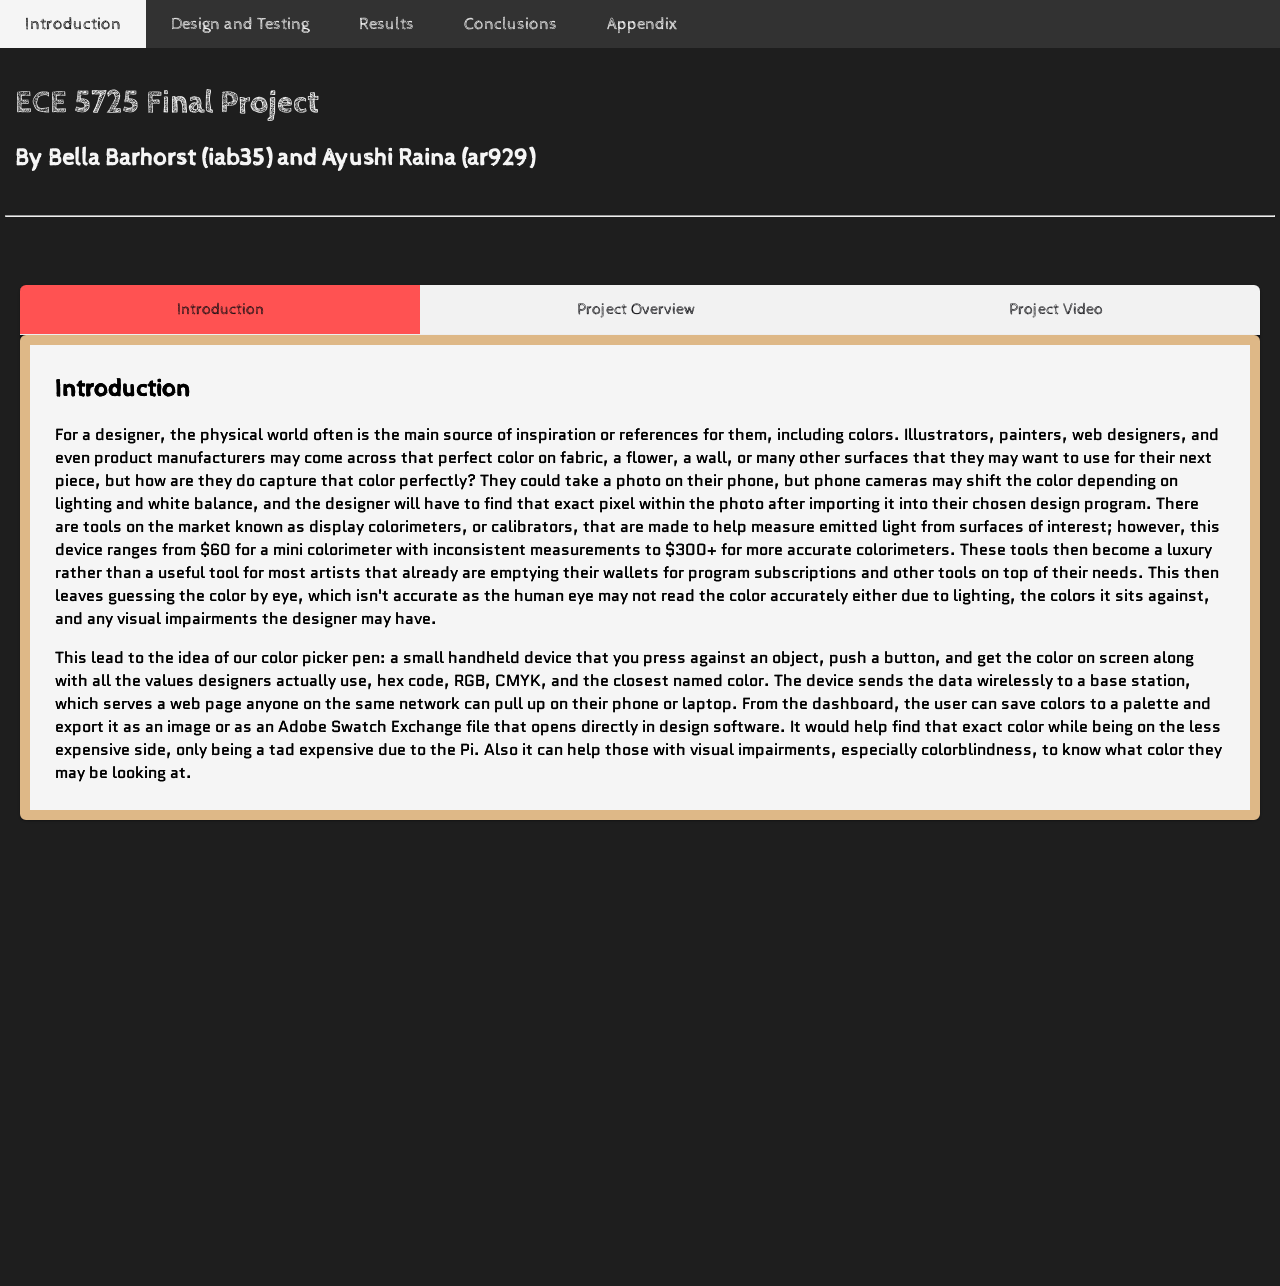
==== webpage/index.html @ c7c09b5b "Add files via upload" ====
<!DOCTYPE html>
<html lang="en">
<head>
 <link rel="stylesheet" href="./style.css">
 <link href="https://fonts.googleapis.com/css2?family=Honk&family=Orbitron:wght@400..900&family=Press+Start+2P&family=Quantico:ital,wght@0,400;0,700;1,400;1,700&display=swap" rel="stylesheet">
 <meta name="referrer" content="strict-origin-when-cross-origin">
 <title>ECE 5725 Final Project</title>
</head>
<body>

<div class="topnav">
  <a class="active" href="index.html">Introduction</a>
  <a href="design.html">Design and Testing</a>
  <a href="results.html">Results</a>
  <a href="conclusions.html">Conclusions</a>
  <a href="appendix.html">Appendix</a>
</div>

<div class="top">
    <h1>ECE 5725 Final Project</h1>
    <h2>By Bella Barhorst (iab35) and Ayushi Raina (ar929)</h2>
</div>

<hr>

<main>

<div class="tab-wrap">

    <!-- active tab on page load gets checked attribute -->
    <input type="radio" id="tab1" name="tabGroup1" class="tab" checked>
    <label class="tab-label1" for="tab1">Introduction</label>

    <input type="radio" id="tab2" name="tabGroup1" class="tab">
    <label class="tab-label2" for="tab2">Project Overview</label>

    <input type="radio" id="tab3" name="tabGroup1" class="tab">
    <label class="tab-label3" for="tab3">Project Video</label>


    <div class="tab__content">

        <h2>Introduction</h2>
        <i>
            
        </i>
        <p>
            For a designer, the physical world often is the main source of inspiration or references for them, including colors. Illustrators, painters, web designers, and even product manufacturers may come across that perfect color on fabric, a flower, a wall, or many other surfaces that they may want to use for their next piece, but how are they do capture that color perfectly? They could take a photo on their phone, but phone cameras may shift the color depending on lighting and white balance, and the designer will have to find that exact pixel within the photo after importing it into their chosen design program. There are tools on the market known as display colorimeters, or calibrators, that are made to help measure emitted light from surfaces of interest; however, this device ranges from $60 for a mini colorimeter with inconsistent measurements to $300+ for more accurate colorimeters. These tools then become a luxury rather than a useful tool for most artists that already are emptying their wallets for program subscriptions and other tools on top of their needs. This then leaves guessing the color by eye, which isn't accurate as the human eye may not read the color accurately either due to lighting, the colors it sits against, and any visual impairments the designer may have. 
        </p>
        <p>
        This lead to the idea of our color picker pen: a small handheld device that you press against an object, push a button, and get the color on screen along with all the values designers actually use, hex code, RGB, CMYK, and the closest named color. The device sends the data wirelessly to a base station, which serves a web page anyone on the same network can pull up on their phone or laptop. From the dashboard, the user can save colors to a palette and export it as an image or as an Adobe Swatch Exchange file that opens directly in design software. It would help find that exact color while being on the less expensive side, only being a tad expensive due to the Pi. Also it can help those with visual impairments, especially colorblindness, to know what color they may be looking at. 
        </p>
    </div>

    <div class="tab__content">
        <h2>Project Overview</h2>
        <p>
            We set out to build a working color scanning pen with a base station that hosts a real-time web dashboard. The pen reads the color of whatever surface it's pressed against, sends the values over Bluetooth to the base station, and the base station does all the math and serves the dashboard. 
        </p>
        <img src="images/Colorimeter Diagram.png" alt="System diagram" class="center">
        <p style="text-align:center;font-size:0.8em;">System overview diagram</p>
        <p>    
            By the end of the project, the system needed to scan colors with reasonable accuracy, display all the relevant color information on a live page, let users build and edit palettes, and export those palettes in two formats designers actually use. We met most of these goals, including a QR code feature that lets multiple devices view the dashboard at once.
        </p>
    </div>

    <div class="tab__content">
        <h2>Project Video</h2>
        <p>
           
        </p>
        <iframe width="640" height="360" src="https://www.youtube-nocookie.com/embed/et91Gea6CPk" title="Glorious to View" frameborder="0" allow="accelerometer; autoplay; clipboard-write; encrypted-media; gyroscope; picture-in-picture; web-share" referrerpolicy="strict-origin-when-cross-origin" allowfullscreen></iframe>
    </div>

</div>

</main>

</body>

</html>
---- webpage/style.css ----
@font-face {
  font-family: Sketch_bold;
  src: url(Cabin_Sketch/CabinSketch-Bold.ttf);
}

@font-face {
  font-family: Sketch;
  src: url(Cabin_Sketch/CabinSketch-Regular.ttf);
}

body {
    background-size: contain;
    color: whitesmoke;
    text-align: left;
    font-family: "Quantico", sans-serif;
    line-height: -30;
    margin: auto;
    background: rgb(30,30,30); 
    
}

main {
  padding: 20px;
}

h2, label{
  font-family: Sketch;
}

/* Add a black background color to the top navigation */
.topnav {
  background-color: rgb(50,50,50);
  overflow: hidden;
  width: 100%;
}

/* Style the links inside the navigation bar */
.topnav a {
  float:inline-start;
  background-color: rgb(50,50,50);
  color: whitesmoke;
  text-align: center;
  padding: 14px 25px;
  text-decoration: none;
  font-size: 17px;
  font-family: Sketch;
}

/* Change the color of links on hover */
.topnav a:hover {
  background-color: rgb(120,120,120);
  color:rgba(12, 12, 16);
}

/* Add a color to the active/current link */
.topnav a.active {
  background-color: whitesmoke;
  color: black;
}

.designnav a {
  color: whitesmoke;
  display: block;
}

.top {
  color: whitesmoke;
  padding: 15px;
  font-family: Sketch_bold;
}

.intro, .design, .results, .conclusions, .appendix {
    text-align: left;
    padding: 20px;
    background-color: whitesmoke;
    color:black;
    border-radius: 6px;
    border: 10px solid burlywood;
}

/* Tab logic for design and appendix pages */
.tab-wrap {
  transition: 0.3s box-shadow ease;
  border-radius: 6px;
  max-width: 100%;
  display: flex;
  flex-wrap: wrap;
  position: relative;
  list-style: none;
  background-color: rgba(12, 12, 16, 0.781);
  margin: 40px 0;
  box-shadow: 0 1px 3px rgba(0, 0, 0, 0.12), 0 1px 2px rgba(0, 0, 0, 0.24);
}
.tab-wrap:hover {
  box-shadow: 0 12px 23px rgba(0, 0, 0, 0.23), 0 10px 10px rgba(0, 0, 0, 0.19);
}

.tab {
  display: none;
}
.tab:checked:nth-of-type(1) ~ .tab__content:nth-of-type(1) {
  opacity: 1;
  transition: 0.5s opacity ease-in, 0.8s transform ease;
  position: relative;
  top: 0;
  z-index: 100;
  transform: translateY(0px);
  text-shadow: 0 0 0;
}
.tab:checked:nth-of-type(2) ~ .tab__content:nth-of-type(2) {
  opacity: 1;
  transition: 0.5s opacity ease-in, 0.8s transform ease;
  position: relative;
  top: 0;
  z-index: 100;
  transform: translateY(0px);
  text-shadow: 0 0 0;
}
.tab:checked:nth-of-type(3) ~ .tab__content:nth-of-type(3) {
  opacity: 1;
  transition: 0.5s opacity ease-in, 0.8s transform ease;
  position: relative;
  top: 0;
  z-index: 100;
  transform: translateY(0px);
  text-shadow: 0 0 0;
}
.tab:checked:nth-of-type(4) ~ .tab__content:nth-of-type(4) {
  opacity: 1;
  transition: 0.5s opacity ease-in, 0.8s transform ease;
  position: relative;
  top: 0;
  z-index: 100;
  transform: translateY(0px);
  text-shadow: 0 0 0;
}
.tab:checked:nth-of-type(5) ~ .tab__content:nth-of-type(5) {
  opacity: 1;
  transition: 0.5s opacity ease-in, 0.8s transform ease;
  position: relative;
  top: 0;
  z-index: 100;
  transform: translateY(0px);
  text-shadow: 0 0 0;
}
.tab:first-of-type:not(:last-of-type) + label {
  border-top-right-radius: 0;
  border-bottom-right-radius: 0;
}
.tab:not(:first-of-type):not(:last-of-type) + label {
  border-radius: 0;
}
.tab:last-of-type:not(:first-of-type) + label {
  border-top-left-radius: 0;
  border-bottom-left-radius: 0;
}
.tab:checked + label.tab-label1{
  background-color: rgb(255, 82, 82);
  box-shadow: 0 -1px 0 rrgb(216, 90, 49) inset;
  cursor: default;
}

.tab:checked + label.tab-label2{
  background-color: rgb(60, 255, 109);
  box-shadow: 0 -1px 0 rrgb(216, 90, 49) inset;
  cursor: default;
}

.tab:checked + label.tab-label3{
  background-color: rgb(121, 121, 255);
  box-shadow: 0 -1px 0 rrgb(216, 90, 49) inset;
  cursor: default;
}

.tab:checked + label.tab-label4{
  background-color: rgb(255, 242, 103);
  box-shadow: 0 -1px 0 rrgb(216, 90, 49) inset;
  cursor: default;
}

.tab:checked + label:hover {
  box-shadow: 0 -1px 0 rgb(58, 58, 58) inset;
  background-color: rgb(120, 120, 120);
}
.tab + label {
  box-shadow: 0 -1px 0 #eee inset;
  border-radius: 6px 6px 0 0;
  cursor: pointer;
  display: block;
  text-decoration: none;
  color: rgba(12, 12, 16);
  flex-grow: 3;
  text-align: center;
  background-color: #f2f2f2;
  -webkit-user-select: none;
     -moz-user-select: none;
      -ms-user-select: none;
          user-select: none;
  text-align: center;
  transition: 0.3s background-color ease, 0.3s box-shadow ease;
  height: 50px;
  box-sizing: border-box;
  padding: 15px;
}
.tab + label:hover {
  background-color: rgb(120, 120, 120);
  box-shadow: 0 1px 0 #f4f4f4 inset;
}

.tab__content {
  padding: 10px 25px;
  background-color: transparent;
  position: absolute;
  width: 100%;
  z-index: -1;
  opacity: 0;
  left: 0;
  transform: translateY(-3px);
  border-radius: 6px;
}

.tab__content {
    background-color: whitesmoke;
    color:black;
    border-radius: 6px;
    border: 10px solid burlywood;
}

.tab__content a {
  color:rgb(216, 90, 49);
  display: block;
}

.tab__content img, .tab__content video, .tab__content iframe{
  display: block;  /* Video elements are inline by default */
  margin: 0 auto;
  border: 2px dashed rgb(120,120,120);
  justify-content: center;
  align-items: center;
}

table,th,td {
  border: 1px solid;
  padding: 10px;
}

table {
  border-collapse: collapse;
  align-content: center;
}

hr {
  width: 99%;
  align-self: center;
}

img {
  display: block;
  margin: auto;
  width: 75%;
  height: auto;
  background-color: whitesmoke;
  text-align: center;
}

html {
  height: 100%;
}

em {
  text-align: center;
  padding-bottom: 10px;
}

.desctree {
  width:75%;
  height: auto;
}
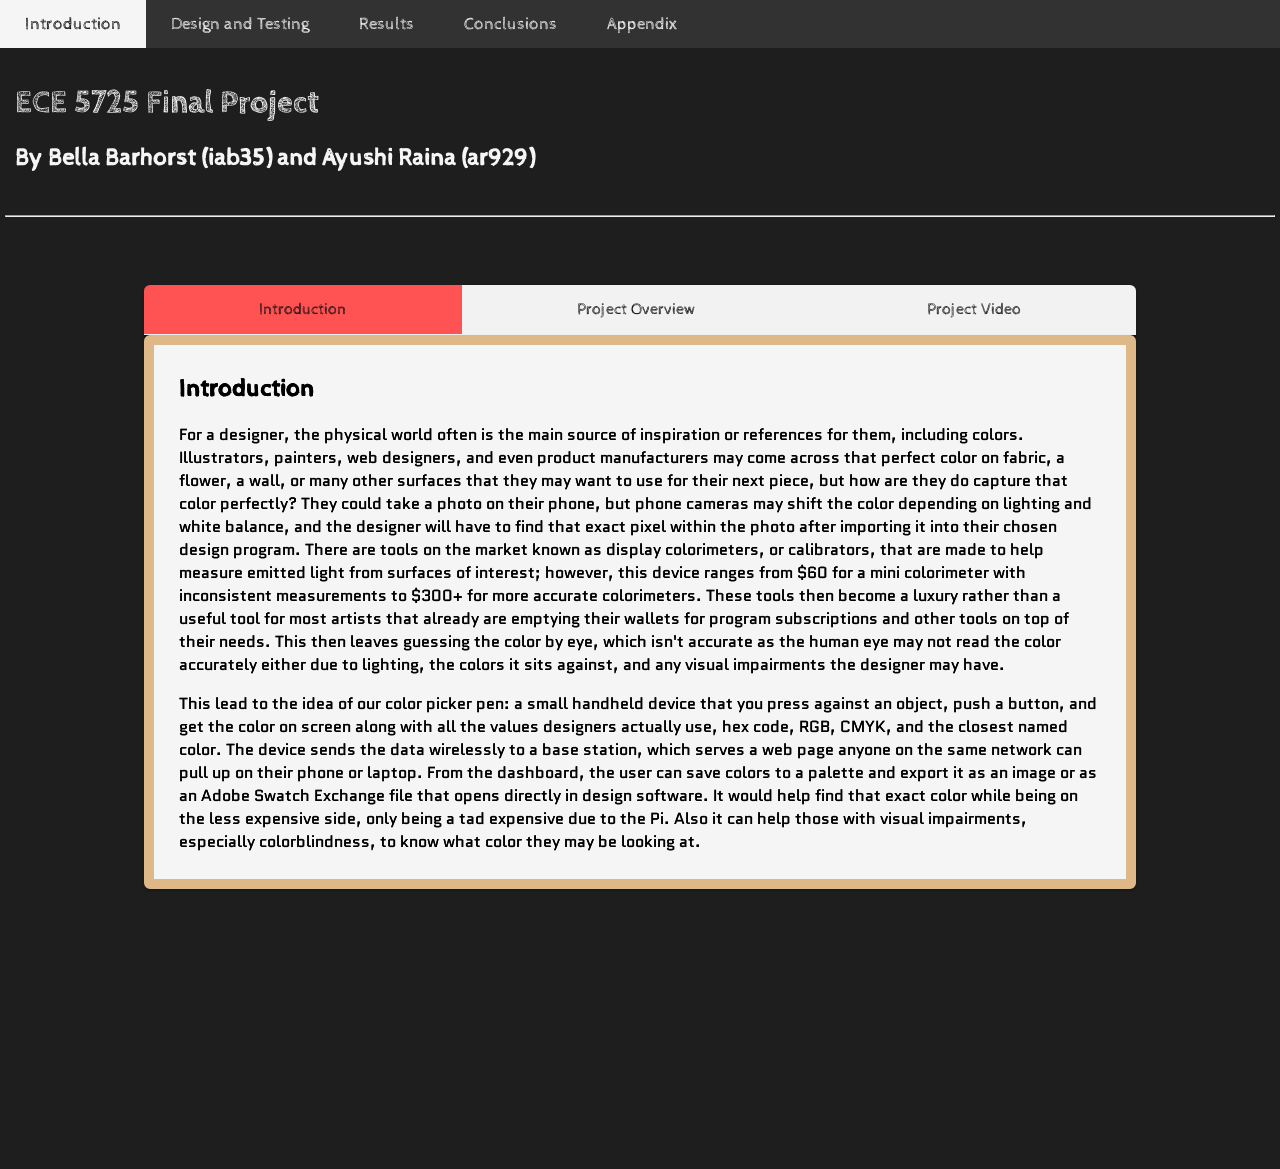
==== commit dad3978e: "Edit text boxes" ====
--- a/webpage/index.html
+++ b/webpage/index.html
@@ -69,7 +69,7 @@
         <p>
            
         </p>
-        <iframe width="640" height="360" src="https://www.youtube-nocookie.com/embed/et91Gea6CPk" title="Glorious to View" frameborder="0" allow="accelerometer; autoplay; clipboard-write; encrypted-media; gyroscope; picture-in-picture; web-share" referrerpolicy="strict-origin-when-cross-origin" allowfullscreen></iframe>
+        <iframe width="400" height="225" src="https://www.youtube-nocookie.com/embed/et91Gea6CPk" title="Glorious to View" frameborder="0" allow="accelerometer; autoplay; clipboard-write; encrypted-media; gyroscope; picture-in-picture; web-share" referrerpolicy="strict-origin-when-cross-origin" allowfullscreen></iframe>
     </div>
 
 </div>
--- a/webpage/style.css
+++ b/webpage/style.css
@@ -27,7 +27,6 @@
   font-family: Sketch;
 }
 
-/* Add a black background color to the top navigation */
 .topnav {
   background-color: rgb(50,50,50);
   overflow: hidden;
@@ -78,11 +77,19 @@
     border: 10px solid burlywood;
 }
 
+.conclusions .results{
+  max-width: 80%;
+  left: 50%;
+  transform: translateX(-50%);
+}
+
 /* Tab logic for design and appendix pages */
 .tab-wrap {
   transition: 0.3s box-shadow ease;
   border-radius: 6px;
-  max-width: 100%;
+  max-width: 80%;
+  left: 50%;
+  transform: translateX(-50%);
   display: flex;
   flex-wrap: wrap;
   position: relative;
@@ -231,7 +238,7 @@
   display: block;
 }
 
-.tab__content img, .tab__content video, .tab__content iframe{
+.tab__content img, .tab__content iframe{
   display: block;  /* Video elements are inline by default */
   margin: 0 auto;
   border: 2px dashed rgb(120,120,120);
@@ -265,15 +272,8 @@
 
 html {
   height: 100%;
-}
-
-em {
-  text-align: center;
-  padding-bottom: 10px;
-}
-
-.desctree {
-  width:75%;
-  height: auto;
-}
-
+  width: 100%;
+}
+
+
+
